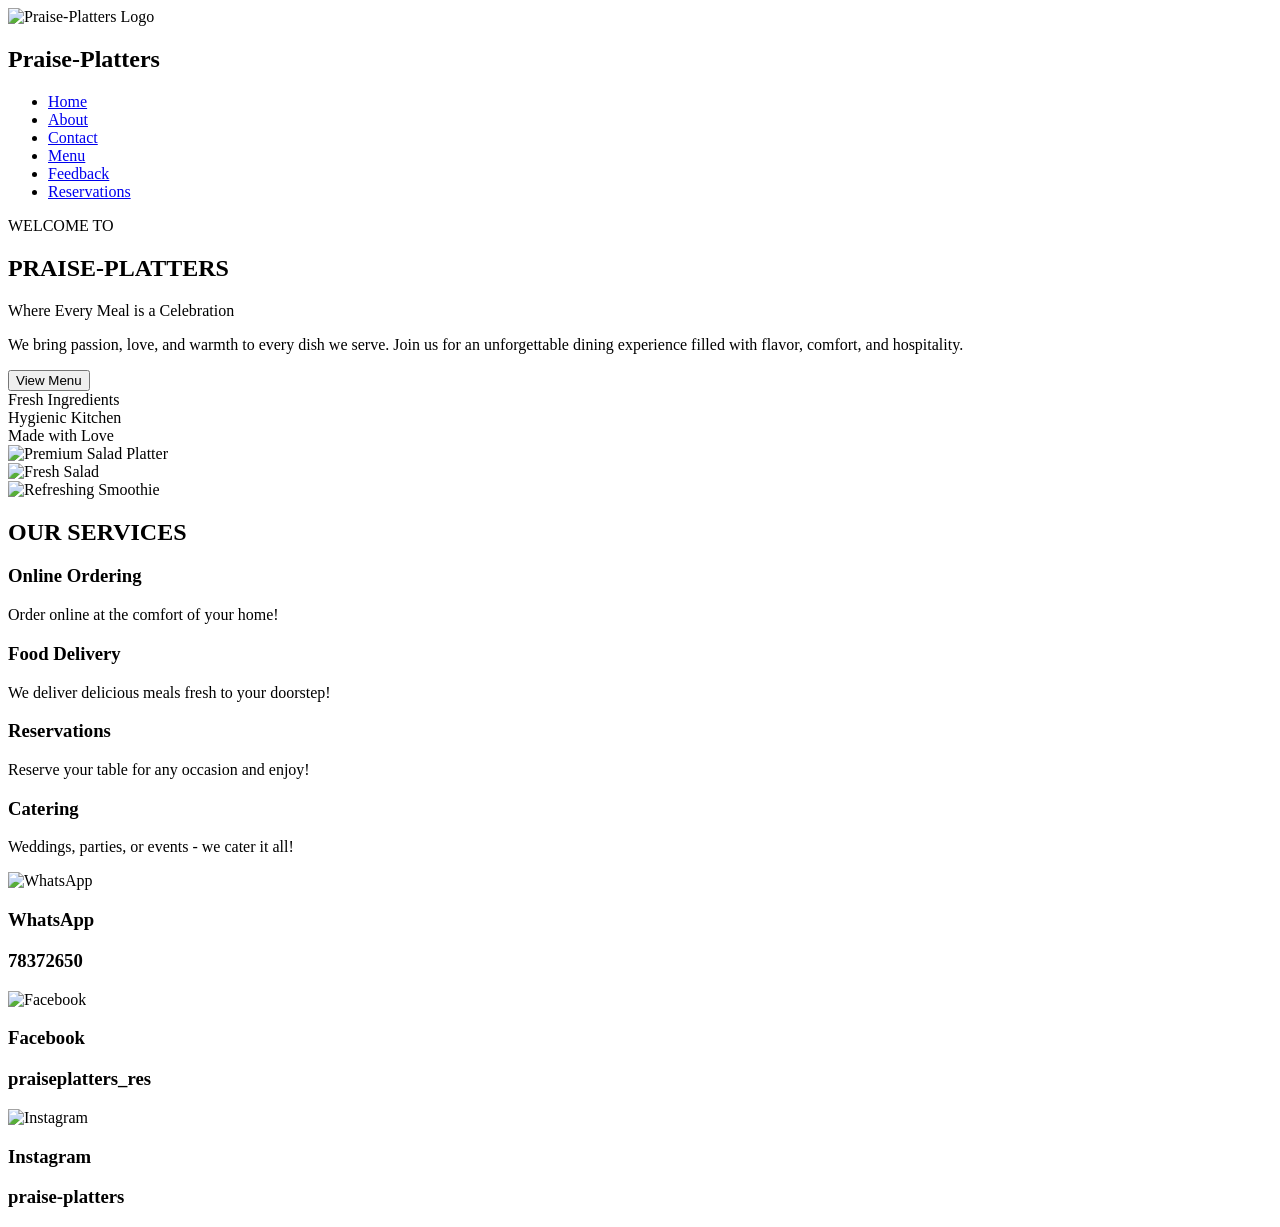
==== index.html @ 6371371a "Updated content" ====
<!DOCTYPE html>
<html lang="en">
<head>
    <meta charset="UTF-8">
    <meta name="viewport" content="width=device-width, initial-scale=1.0">
    <title>Praise-Platters | Culinary Excellence</title>
    <link rel="stylesheet" href="CSS-Styles/index.css">
</head>

<body>
    <header>
        <div class="logo">
            <img src="images/PRAISEPLATERS-LOGO.png" alt="Praise-Platters Logo">
        </div>
        <h2>Praise-Platters</h2>
        
        <nav>
            <ul>
                <li><a href="index.html">Home</a></li>
                <li><a href="about.html">About</a></li>
                <li><a href="contact.html">Contact</a></li>
                <li><a href="menu.html">Menu</a></li>
                <li><a href="feedback.html">Feedback</a></li>
                <li><a href="reservations.html">Reservations</a></li>
            </ul>
        </nav>
    </header>

    <main class="main-body">
        <section class="Welcome">
            <div class="welcome-content">
                <p class="tagline">WELCOME TO</p>
                <h1>PRAISE-PLATTERS</h1>
                <p class="tagline-sub">Where Every Meal is a Celebration</p>
                <p class="main-text">We bring passion, love, and warmth to every dish we serve. Join us for an unforgettable dining experience filled with flavor, comfort, and hospitality.</p>
                <div class="action-buttons">
                    <a href="menu.html"><button class="primary-btn">View Menu</button></a>
                </div>

                <div class="welcome-badges">
                    <div class="badge">Fresh Ingredients</div>
                    <div class="badge">Hygienic Kitchen</div>
                    <div class="badge">Made with Love</div>
                </div>
            </div>

            <div class="welcome-gallery">
                <div class="salad-platter">
                    <img src="images/salad plater.jpg" alt="Premium Salad Platter">
                </div>

                <div class="salad">
                    <img src="images/landing page img(salad).jpg" alt="Fresh Salad">
                </div>
            
                <div class="smothie">
                    <img src="images/landing page img(smothie).jpg" alt="Refreshing Smoothie">
                </div>
            </div>
        </section>

        <section class="Services">
            <div class="services-header">
                <h1>OUR SERVICES</h1>
            </div>

            <div class="services-grid">
                <div class="Ordering">
                    <h3>Online Ordering</h3>
                    <p>Order online at the comfort of your home!</p>
                </div>

                <div class="Delivery">
                    <h3>Food Delivery</h3>
                    <p>We deliver delicious meals fresh to your doorstep!</p>
                </div>

                <div class="Reservation">
                    <h3>Reservations</h3>
                    <p>Reserve your table for any occasion and enjoy!</p>
                </div>

                <div class="Catering">
                    <h3>Catering</h3>
                    <p>Weddings, parties, or events - we cater it all!</p>
                </div>
            </div>
        </section>
    </main>

    <footer>
        <div class="social-item">
            <img src="images/whatsapp.png" alt="WhatsApp">
            <h3>WhatsApp</h3>
            <h3>78372650</h3>
        </div>

        <div class="social-item">
            <img src="images/facebook.png" alt="Facebook">
            <h3>Facebook</h3>
            <h3>praiseplatters_res</h3>
        </div>

        <div class="social-item">
            <img src="images/instagram.png" alt="Instagram">
            <h3>Instagram</h3>
            <h3>praise-platters</h3>
        </div>
    </footer>
</body>
</html>
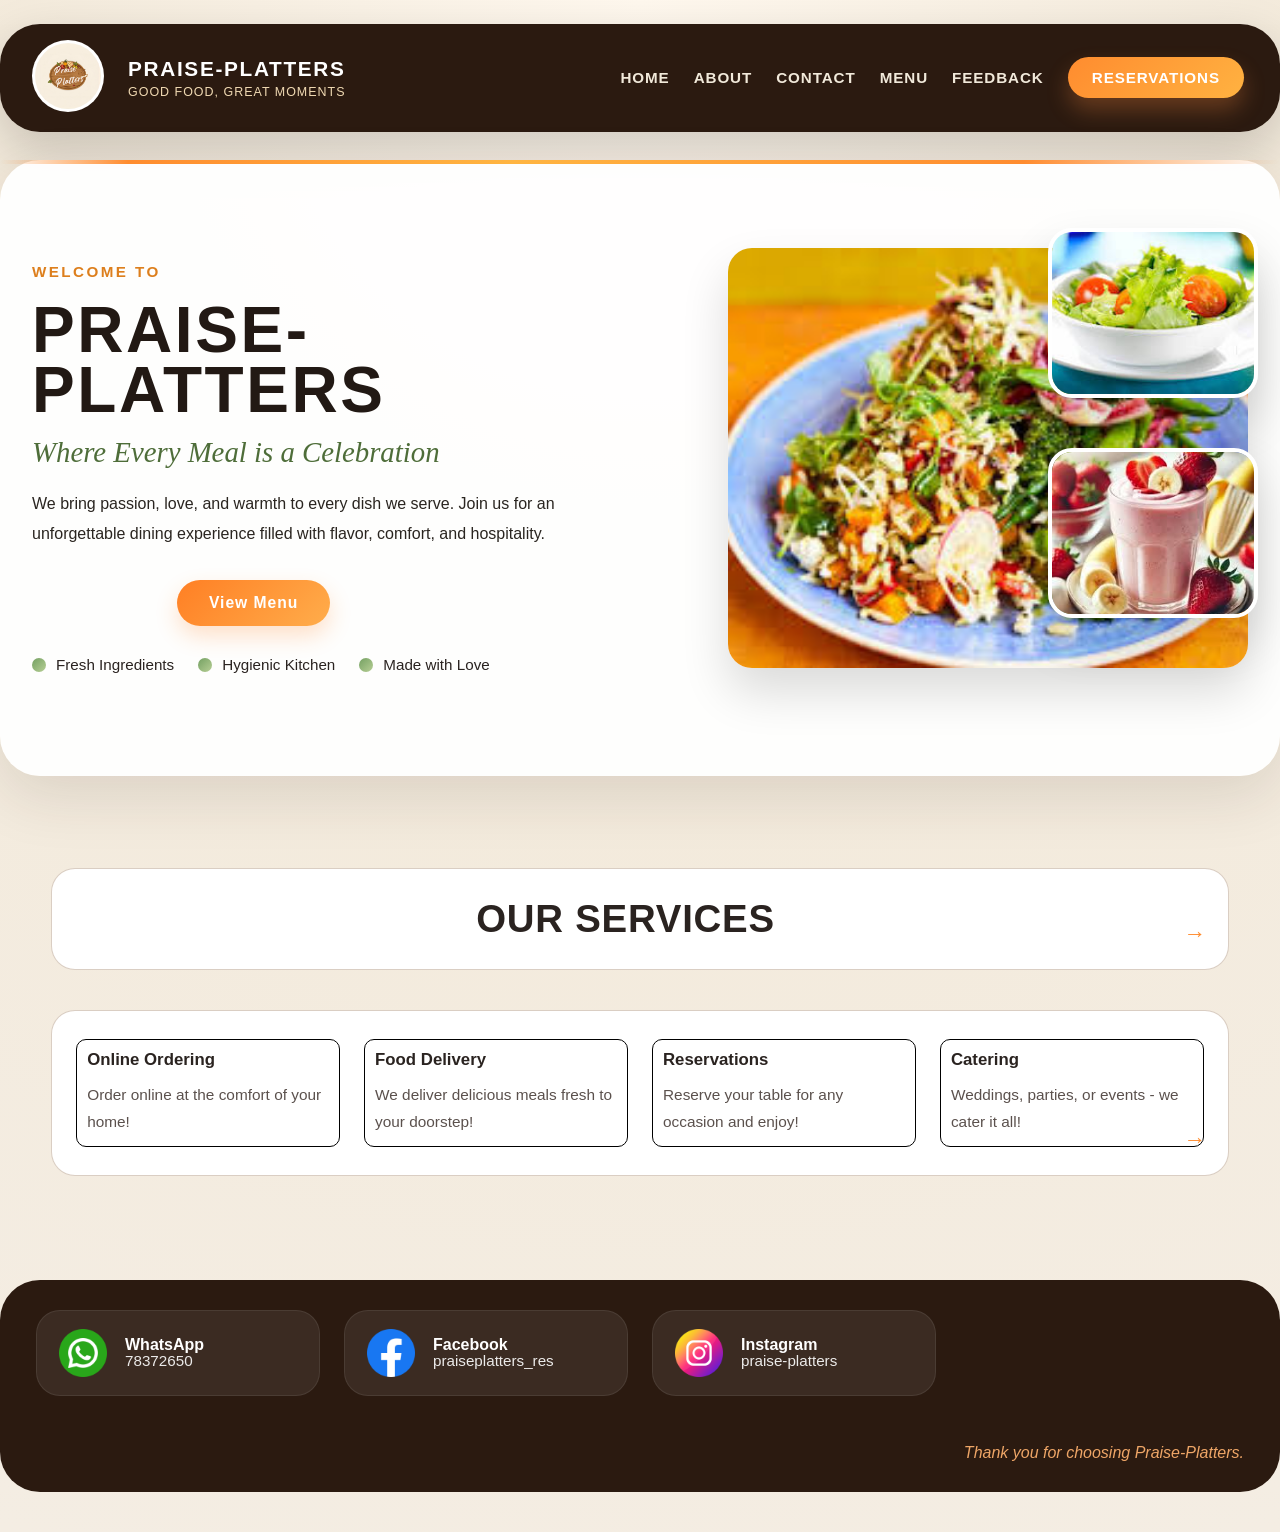
==== commit 7907497d: "Updated content" ====
--- a/index.html
+++ b/index.html
@@ -91,21 +91,28 @@
     <footer>
         <div class="social-item">
             <img src="images/whatsapp.png" alt="WhatsApp">
-            <h3>WhatsApp</h3>
-            <h3>78372650</h3>
+            <div>
+                <h3>WhatsApp</h3>
+                <h3>78372650</h3>
+            </div>
         </div>
 
         <div class="social-item">
             <img src="images/facebook.png" alt="Facebook">
-            <h3>Facebook</h3>
-            <h3>praiseplatters_res</h3>
+            <div>
+                <h3>Facebook</h3>
+                <h3>praiseplatters_res</h3>
+            </div>
         </div>
 
         <div class="social-item">
             <img src="images/instagram.png" alt="Instagram">
-            <h3>Instagram</h3>
-            <h3>praise-platters</h3>
+            <div>
+                <h3>Instagram</h3>
+                <h3>praise-platters</h3>
+            </div>
         </div>
     </footer>
+    
 </body>
-</html>
+</html>
--- a/CSS-Styles/index.css
+++ b/CSS-Styles/index.css
@@ -0,0 +1,707 @@
+﻿* {
+    margin: 0;
+    padding: 0;
+    box-sizing: border-box;
+}
+
+html, body {
+    min-height: 100%;
+    font-family: "Franklin Gothic Medium", "Arial Narrow", Arial, sans-serif;
+    background: radial-gradient(circle at top, #fff8ee 0%, #f3eadb 40%, #f4ede3 100%);
+    color: #2a2320;
+}
+
+body {
+    overflow-x: hidden;
+}
+
+a {
+    text-decoration: none;
+    color: inherit;
+}
+
+button {
+    cursor: pointer;
+}
+
+/* ===== HEADER ===== */
+header {
+    display: flex;
+    max-width: 1280px;
+    margin: 24px auto 0;
+    padding: 16px 32px;
+    align-items: center;
+    justify-content: space-between;
+    gap: 24px;
+    background: #2b1a10;
+    border-radius: 40px;
+    box-shadow: 0 18px 50px rgba(0, 0, 0, 0.18);
+}
+
+header .logo img {
+    width: 72px;
+    height: 72px;
+    border-radius: 50%;
+    border: 3px solid rgba(255, 255, 255, 0.2);
+    object-fit: cover;
+    background: #fff;
+}
+
+header h2 {
+    font-size: 1.3rem;
+    color: #fff;
+    letter-spacing: 0.08em;
+    text-transform: uppercase;
+    font-weight: 700;
+}
+
+header h2::after {
+    content: "Good Food, Great Moments";
+    display: block;
+    margin-top: 4px;
+    font-size: 0.78rem;
+    font-weight: 400;
+    letter-spacing: 0.08em;
+    color: #f0d9b2;
+}
+
+header nav {
+    flex: 1;
+}
+
+header nav ul {
+    display: flex;
+    justify-content: flex-end;
+    gap: 24px;
+    list-style: none;
+    flex-wrap: wrap;
+    padding-right: 4px;
+}
+
+header nav li a {
+    color: #f1e9da;
+    font-size: 0.95rem;
+    letter-spacing: 0.06em;
+    font-weight: 600;
+    text-transform: uppercase;
+    padding: 8px 0;
+    transition: color 0.25s ease;
+}
+
+header nav li a:hover {
+    color: #ffb14c;
+}
+
+header nav li:last-child a {
+    background: linear-gradient(135deg, #ff8c2f 0%, #ffb241 100%);
+    color: #fff;
+    padding: 12px 24px;
+    border-radius: 999px;
+    box-shadow: 0 12px 22px rgba(255, 139, 63, 0.28);
+}
+
+header nav li:last-child a:hover {
+    transform: translateY(-2px);
+}
+
+/* ===== MAIN & HERO ===== */
+.main-body {
+    max-width: 1280px;
+    margin: 0 auto 40px;
+}
+
+.Welcome {
+    display: grid;
+    grid-template-columns: 1.05fr 0.95fr;
+    gap: 40px;
+    align-items: center;
+    padding: 48px 32px;
+    background: rgba(255, 255, 255, 0.95);
+    border-radius: 40px;
+    box-shadow: 0 20px 60px rgba(53, 35, 28, 0.12);
+    margin-top: 28px;
+    position: relative;
+}
+
+.Welcome::before {
+    content: "";
+    position: absolute;
+    top: 0;
+    left: 0;
+    right: 0;
+    height: 4px;
+    border-top-left-radius: 40px;
+    border-top-right-radius: 40px;
+    background: linear-gradient(90deg, transparent 0%, #ff8c2f 10%, #ffb541 40%, #ff8c2f 80%, transparent 100%);
+}
+
+.welcome-content {
+    z-index: 1;
+}
+
+.Welcome .tagline {
+    display: inline-block;
+    color: #dd7f1d;
+    letter-spacing: 0.16em;
+    font-size: 0.95rem;
+    font-weight: 700;
+    text-transform: uppercase;
+    margin-bottom: 20px;
+}
+
+.Welcome h1 {
+    font-size: clamp(3rem, 5vw, 5.2rem);
+    line-height: 0.94;
+    color: #221914;
+    margin-bottom: 16px;
+    letter-spacing: 0.04em;
+}
+
+.Welcome .tagline-sub {
+    color: #4e6d39;
+    font-size: 1.8rem;
+    font-family: Georgia, serif;
+    font-style: italic;
+    margin-bottom: 20px;
+    display: inline-block;
+}
+
+.Welcome .main-text {
+    max-width: 590px;
+    color: #2a2520;
+    font-size: 1rem;
+    line-height: 1.85;
+    margin-bottom: 32px;
+}
+
+.action-buttons {
+    display: flex;
+    gap: 18px;
+    flex-wrap: wrap;
+    margin-bottom: 30px;
+    margin-left: 145px;
+}
+
+
+.primary-btn {
+    background: linear-gradient(135deg, #ff7f24 0%, #ffad4b 100%);
+    color: #fff;
+    border: none;
+    box-shadow: 0 10px 22px rgba(255, 129, 39, 0.24);
+    border-radius: 999px;
+    padding: 14px 32px;
+    font-weight: 700;
+    font-size: 0.98rem;
+    letter-spacing: 0.06em;
+    transition: all 0.3s ease;
+    margin-left: 0;
+}
+
+.primary-btn:hover {
+    transform: translateY(-2px);
+}
+
+.secondary-btn {
+    background: transparent;
+    color: #2a2320;
+    border: 2px solid #2a2320;
+}
+
+.secondary-btn:hover {
+    background: #f7f0e6;
+}
+
+.welcome-badges {
+    display: flex;
+    gap: 24px;
+    flex-wrap: wrap;
+    margin-top: 24px;
+}
+
+.badge {
+    display: flex;
+    align-items: center;
+    gap: 10px;
+    color: #2a2320;
+    font-size: 0.95rem;
+}
+
+.badge::before {
+    content: "";
+    width: 14px;
+    height: 14px;
+    border-radius: 50%;
+    background: linear-gradient(135deg, #74a062 0%, #b7cf95 100%);
+    display: inline-block;
+}
+
+/* ===== HERO IMAGE LAYOUT ===== */
+.welcome-gallery {
+    position: relative;
+    min-height: 520px;
+}
+
+.salad-platter,
+.salad,
+.smothie {
+    position: absolute;
+    border-radius: 24px;
+    overflow: hidden;
+    box-shadow: 0 24px 48px rgba(0, 0, 0, 0.14);
+}
+
+.salad-platter {
+    width: 520px;
+    height: 420px;
+    top: 40px;
+    right: 0;
+    z-index: 2;
+}
+
+.salad {
+    width: 210px;
+    height: 170px;
+    top: 20px;
+    right: -10px;
+    z-index: 3;
+    border: 4px solid #fff;
+}
+
+.smothie {
+    width: 210px;
+    height: 170px;
+    top: 240px;
+    right: -10px;
+    z-index: 3;
+    border: 4px solid #fff;
+}
+
+.salad-platter img,
+.salad img,
+.smothie img {
+    width: 100%;
+    height: 100%;
+    object-fit: cover;
+    display: block;
+}
+
+.salad-platter:hover img,
+.salad:hover img,
+.smothie:hover img {
+    transform: scale(1.03);
+}
+
+/* ===== SERVICES SECTION ===== */
+.Services {
+    padding: 64px 4%;
+    background: transparent;
+    margin-top: 28px;
+}
+
+.services-header {
+    text-align: center;
+    margin-bottom: 40px;
+}
+
+.services-label {
+    color: #ff8c2f;
+    font-size: 0.95rem;
+    font-weight: 700;
+    letter-spacing: 0.12em;
+    text-transform: uppercase;
+    margin-bottom: 12px;
+}
+
+.services-header h1 {
+    color: #2a2320;
+    font-size: clamp(2.1rem, 3vw, 2.8rem);
+    letter-spacing: 0.02em;
+    margin: 0;
+    margin-left: 400px;
+}
+
+.services-grid {
+    display: grid;
+    grid-template-columns: repeat(4, minmax(180px, 1fr));
+    gap: 24px;
+    max-width: 1200px;
+    margin: 0 auto;
+}
+
+.Services > div {
+    background: rgba(255, 255, 255, 0.98);
+    border: 1px solid rgba(188, 167, 147, 0.55);
+    border-radius: 24px;
+    padding: 28px 24px;
+    text-align: left;
+    transition: transform 0.3s ease, box-shadow 0.3s ease;
+    position: relative;
+}
+
+.Services > div:hover {
+    transform: translateY(-6px);
+    box-shadow: 0 20px 40px rgba(0, 0, 0, 0.12);
+}
+
+.service-icon {
+    width: 44px;
+    height: 44px;
+    display: inline-flex;
+    align-items: center;
+    justify-content: center;
+    border-radius: 14px;
+    background: #f7f2eb;
+    color: #4c542b;
+    margin-bottom: 18px;
+    font-size: 1.1rem;
+}
+
+.Services h3 {
+    margin: 0 0 12px;
+    color: #2a2320;
+    font-size: 1.05rem;
+    font-weight: 700;
+}
+
+.Services p {
+    margin: 0;
+    color: #5b514d;
+    font-size: 0.96rem;
+    line-height: 1.75;
+}
+
+.Services > div::after {
+    content: "→";
+    position: absolute;
+    right: 22px;
+    bottom: 22px;
+    color: #ff8c2f;
+    font-size: 1.4rem;
+    transition: transform 0.3s ease;
+}
+
+.Services > div:hover::after {
+    transform: translateX(4px);
+}
+
+.Ordering {
+    border: black 1px solid;
+    padding: 10px;
+    border-radius: 10px;
+}
+
+.Delivery {
+    border: black 1px solid;
+    padding: 10px;
+    border-radius: 10px;
+}
+
+.Catering {
+    border: black 1px solid;
+    padding: 10px;
+    border-radius: 10px;
+}
+
+.Reservation {
+    border: black 1px solid;
+    padding: 10px;
+    border-radius: 10px;
+}
+
+/* ===== FOOTER ===== */
+footer {
+    max-width: 1280px;
+    margin: 0 auto 40px;
+    background: #2b1a10;
+    border-radius: 40px;
+    padding: 30px 36px;
+    display: grid;
+    grid-template-columns: repeat(4, minmax(180px, 1fr));
+    gap: 24px;
+    align-items: center;
+    color: #fff;
+}
+
+.social-item {
+    display: flex;
+    gap: 18px;
+    align-items: center;
+    padding: 18px 22px;
+    background: rgba(255, 255, 255, 0.08);
+    border-radius: 24px;
+    border: 1px solid rgba(255, 255, 255, 0.08);
+}
+
+.social-item img {
+    width: 48px;
+    height: 48px;
+    object-fit: contain;
+}
+
+.social-item h3 {
+    margin: 0;
+    line-height: 1.1;
+}
+
+.social-item h3:first-of-type {
+    font-size: 1rem;
+    font-weight: 700;
+}
+
+.social-item h3:last-child {
+    font-size: 0.95rem;
+    font-weight: 500;
+    opacity: 0.9;
+}
+
+footer::after {
+    content: "Thank you for choosing Praise-Platters.";
+    grid-column: 1 / -1;
+    justify-self: end;
+    color: #ffb26f;
+    font-style: italic;
+    font-size: 1rem;
+    opacity: 0.92;
+    margin-top: 24px;
+}
+
+/* ===== RESPONSIVE ===== */
+@media (max-width: 980px) {
+    .Welcome {
+        grid-template-columns: 1fr;
+        gap: 24px;
+    }
+
+    .welcome-gallery {
+        min-height: 360px;
+    }
+
+    .salad-platter {
+        right: auto;
+        left: 50%;
+        transform: translateX(-50%);
+        width: min(520px, 92vw);
+        height: auto;
+        aspect-ratio: 520 / 420;
+    }
+
+    .salad,
+    .smothie {
+        right: 50%;
+        transform: translateX(50%);
+    }
+}
+
+@media (max-width: 1100px) {
+    .primary-btn {
+        margin-left: 0;
+    }
+
+    /* keep responsive breakpoints consistent */
+
+    .Welcome {
+        grid-template-columns: 1fr;
+    }
+
+    .welcome-gallery {
+        height: 440px;
+    }
+
+    .salad-platter {
+        width: 460px;
+        height: 360px;
+        top: 40px;
+        right: 0;
+    }
+
+    .salad,
+    .smothie {
+        width: 180px;
+        height: 150px;
+        right: 0;
+    }
+
+    .salad {
+        top: 0;
+    }
+
+    .smothie {
+        top: 240px;
+    }
+}
+
+@media (max-width: 900px) {
+    header {
+        padding: 18px 24px;
+        gap: 16px;
+    }
+
+    header nav ul {
+        gap: 16px;
+        justify-content: flex-start;
+    }
+
+    .welcome-gallery {
+        height: 360px;
+    }
+
+    .salad-platter {
+        width: 360px;
+        height: 300px;
+    }
+
+    .salad,
+    .smothie {
+        width: 160px;
+        height: 130px;
+    }
+}
+
+@media (max-width: 760px) {
+    header nav ul {
+        justify-content: flex-start;
+        gap: 14px;
+        padding-right: 0;
+    }
+
+    header {
+        flex-direction: column;
+        align-items: flex-start;
+    }
+
+    header nav ul {
+        justify-content: center;
+        width: 100%;
+    }
+
+    .Welcome {
+        padding: 36px 24px;
+    }
+
+    .Welcome h1 {
+        font-size: 2.6rem;
+    }
+
+    .Welcome .tagline-sub {
+        font-size: 1.5rem;
+    }
+
+    .welcome-gallery {
+        height: 320px;
+    }
+
+    .salad-platter {
+        width: 300px;
+        height: 250px;
+    }
+
+    .salad,
+    .smothie {
+        width: 140px;
+        height: 120px;
+    }
+
+    footer {
+        grid-template-columns: 1fr;
+    }
+
+    .social-item {
+        margin-left: 0;
+    }
+
+    footer::after {
+        justify-self: start;
+        text-align: left;
+    }
+}
+
+@media (max-width: 540px) {
+    header {
+        padding: 16px 18px;
+    }
+
+    header h2 {
+        font-size: 1.1rem;
+    }
+
+    header nav ul {
+        gap: 10px;
+    }
+
+    .Welcome {
+        padding: 28px 18px;
+    }
+
+    .Welcome h1 {
+        font-size: 2.1rem;
+    }
+
+    .Welcome .tagline-sub {
+        font-size: 1.25rem;
+    }
+
+    .welcome-gallery {
+        height: 280px;
+    }
+
+    .salad-platter {
+        width: 240px;
+        height: 190px;
+    }
+
+    .salad,
+    .smothie {
+        width: 110px;
+        height: 90px;
+    }
+
+    .Services {
+        padding: 56px 18px;
+    }
+
+    .services-grid {
+        grid-template-columns: 1fr 1fr;
+        gap: 18px;
+    }
+
+    .Services > div {
+        padding: 22px 18px;
+    }
+
+    footer {
+        padding: 28px 18px;
+    }
+
+    footer::after {
+        font-size: 0.95rem;
+    }
+}
+
+@media (max-width: 420px) {
+    header nav ul {
+        gap: 8px;
+    }
+
+    .Welcome {
+        padding: 24px 16px;
+    }
+
+    .welcome-gallery {
+        height: 260px;
+    }
+
+    .salad-platter {
+        width: 220px;
+        height: 170px;
+    }
+
+    .salad,
+    .smothie {
+        width: 100px;
+        height: 80px;
+    }
+
+    .services-grid {
+        grid-template-columns: 1fr;
+    }
+}
